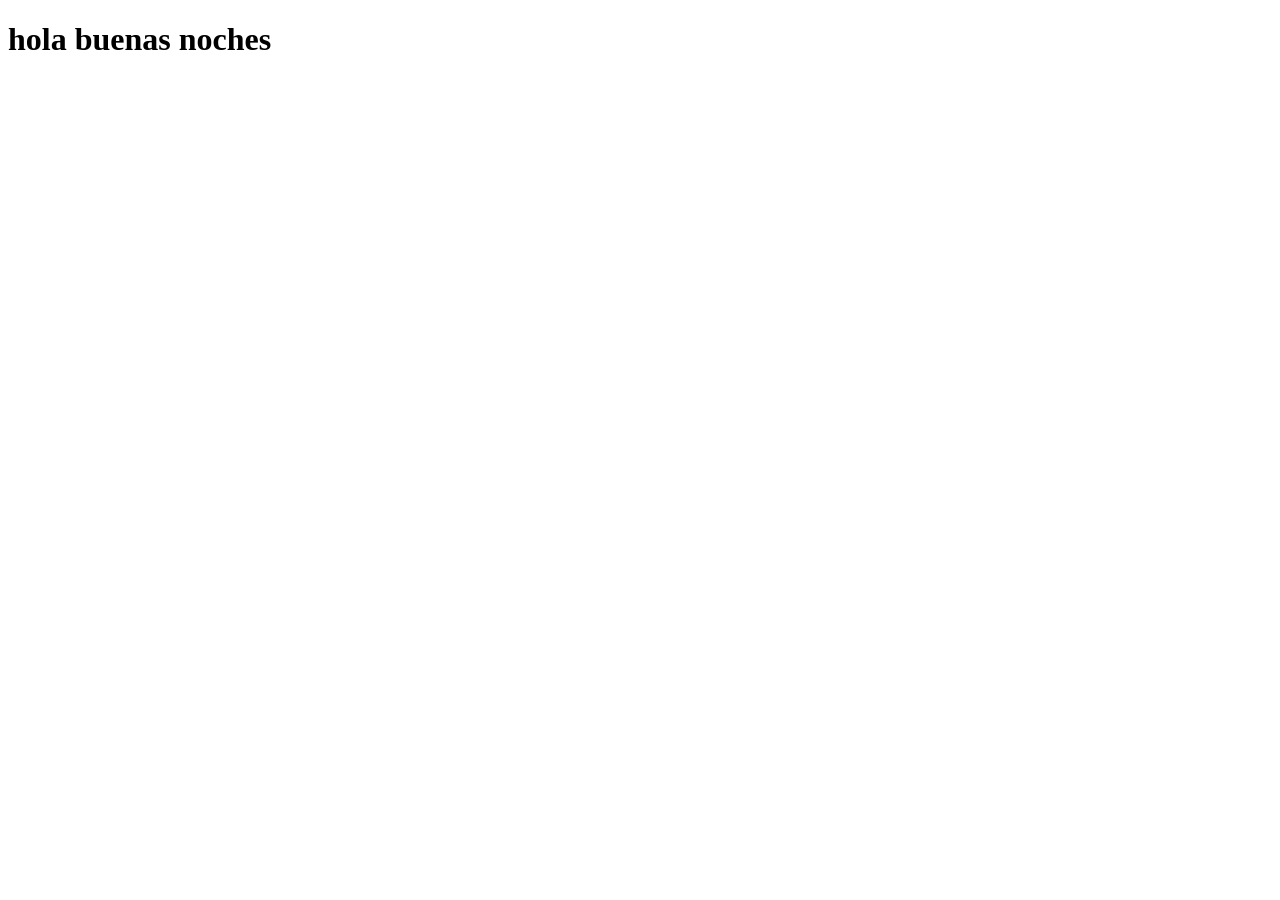
==== index.html @ e84c3168 "Create index.html" ====
<!DOCTYPE html>
<html lang="en">
<head>
    <meta charset="UTF-8">
    <meta name="viewport" content="width=device-width, initial-scale=1.0">
    <title>Document</title>
</head>
<body>
    <h1>hola buenas noches</h1>
</body>
</html>
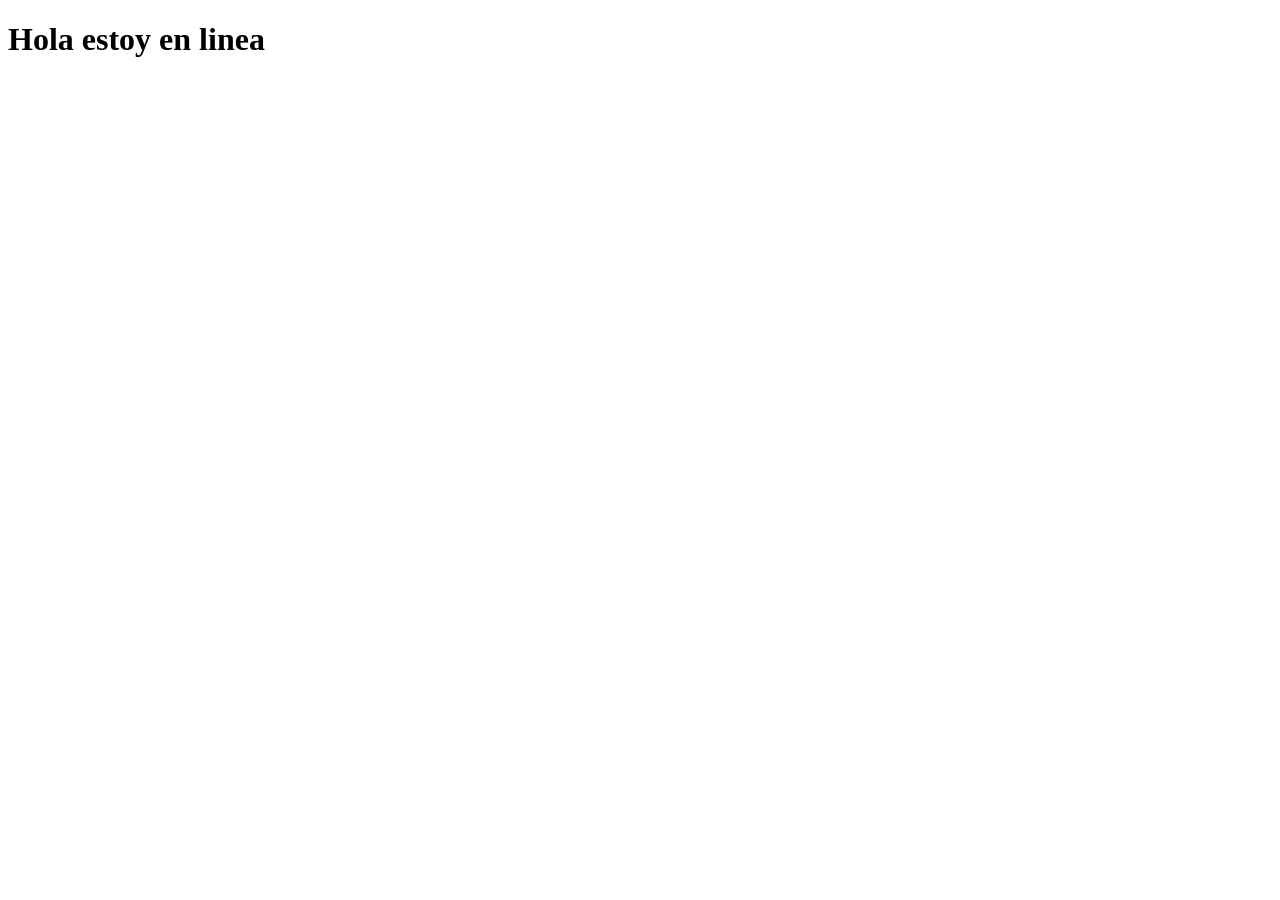
==== commit d1ee4c6e: "Update index.html" ====
--- a/index.html
+++ b/index.html
@@ -3,9 +3,9 @@
 <head>
     <meta charset="UTF-8">
     <meta name="viewport" content="width=device-width, initial-scale=1.0">
-    <title>Document</title>
+    <title>Clase15</title>
 </head>
 <body>
-    <h1>hola buenas noches</h1>
+    <h1>Hola estoy en linea</h1>
 </body>
 </html>
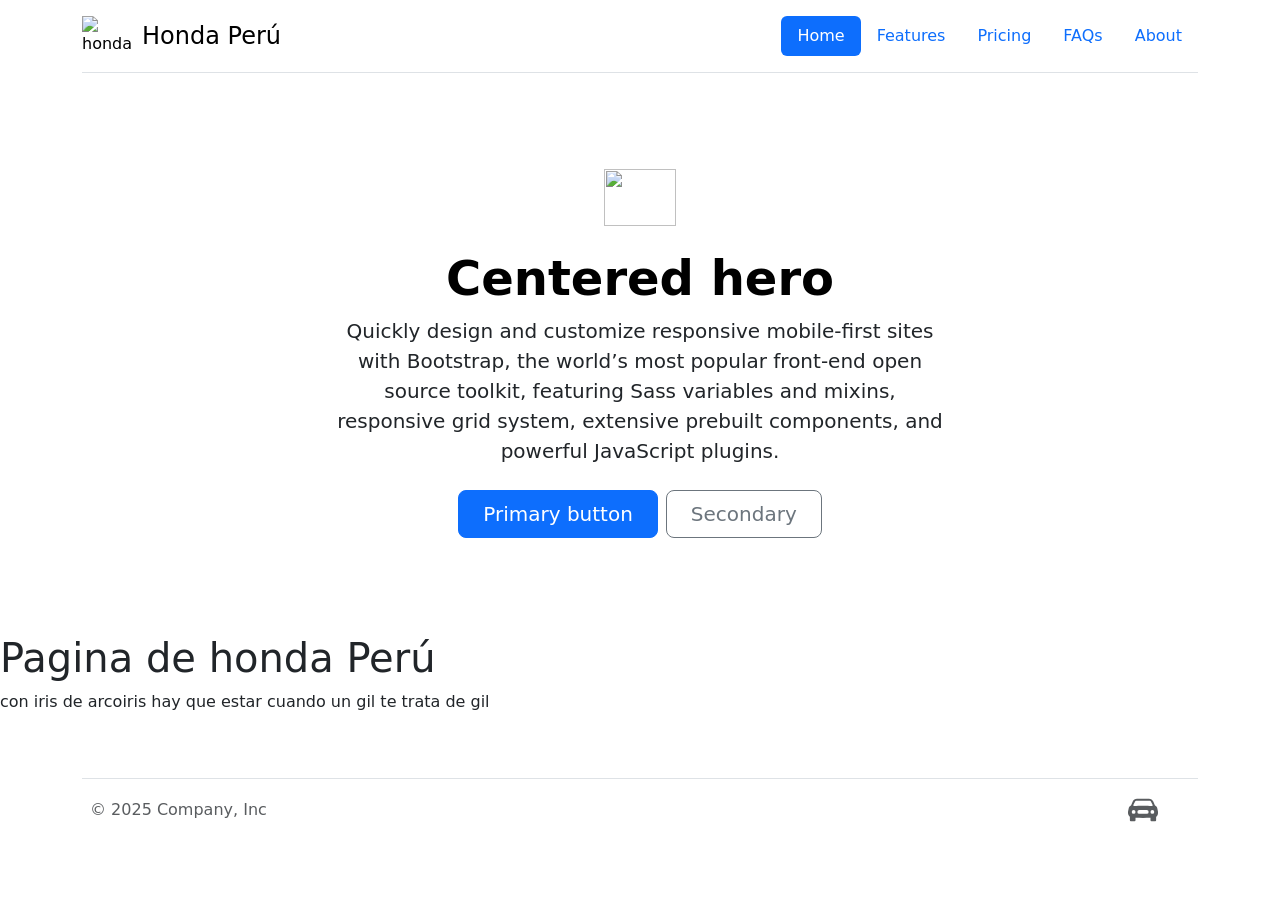
==== commit 13a08cea: "Update index.html" ====
--- a/index.html
+++ b/index.html
@@ -4,8 +4,37 @@
     <meta charset="UTF-8">
     <meta name="viewport" content="width=device-width, initial-scale=1.0">
     <title>Clase15</title>
+    <link rel="stylesheet" href="CSS/bt.css">
+    <link href="https://cdn.jsdelivr.net/npm/bootstrap@5.3.8/dist/css/bootstrap.min.css" rel="stylesheet" integrity="sha384-sRIl4kxILFvY47J16cr9ZwB07vP4J8+LH7qKQnuqkuIAvNWLzeN8tE5YBujZqJLB" crossorigin="anonymous">
 </head>
 <body>
-    <h1>Hola estoy en linea</h1>
+    <div class="container"> 
+        <header class="d-flex flex-wrap justify-content-center py-3 mb-4 border-bottom"> 
+            <a href="/" class="d-flex align-items-center mb-3 mb-md-0 me-md-auto link-body-emphasis text-decoration-none"> 
+                <img src="https://cdn.pixabay.com/photo/2016/08/15/18/18/honda-1596081_1280.png" alt="honda" width="60"> 
+                <span class="fs-4">Honda Perú</span> </a> 
+                <ul class="nav nav-pills"> 
+                    <li class="nav-item"><a href="clase14.html" class="nav-link active" aria-current="page">Home</a></li> 
+                    <li class="nav-item"><a href="social.html" class="nav-link">Features</a></li> 
+                    <li class="nav-item"><a href="#" class="nav-link">Pricing</a></li> 
+                    <li class="nav-item"><a href="#" class="nav-link">FAQs</a></li> 
+                    <li class="nav-item"><a href="#" class="nav-link">About</a></li> </ul> </header> 
+    </div>
+    <div class="px-4 py-5 my-5 text-center"> <img class="d-block mx-auto mb-4" src="/docs/5.3/assets/brand/bootstrap-logo.svg" alt="" width="72" height="57"> <h1 class="display-5 fw-bold text-body-emphasis">Centered hero</h1> <div class="col-lg-6 mx-auto"> <p class="lead mb-4">Quickly design and customize responsive mobile-first sites with Bootstrap, the world’s most popular front-end open source toolkit, featuring Sass variables and mixins, responsive grid system, extensive prebuilt components, and powerful JavaScript plugins.</p> <div class="d-grid gap-2 d-sm-flex justify-content-sm-center"> <button type="button" class="btn btn-primary btn-lg px-4 gap-3">Primary button</button> <button type="button" class="btn btn-outline-secondary btn-lg px-4">Secondary</button> </div> </div> </div>
+    <div class="contenido">
+    <h1>Pagina de honda Perú</h1>
+    <p>con iris de arcoiris hay que estar cuando un gil te trata de gil</p>
+    </div>
+
+    <br>
+    <div class="container"> 
+        <footer class="d-flex flex-wrap justify-content-between align-items-center py-3 my-4 border-top"> <div class="col-md-4 d-flex align-items-center"> 
+            <a href="/" class="mb-3 me-2 mb-md-0 text-body-secondary text-decoration-none lh-1" aria-label="Bootstrap"> 
+            <img src="https://cdn.pixabay.com/photo/2016/08/15/18/18/honda-1596081_1280.png" alt="" width="60">
+                <use xlink:href="#bootstrap"></use></svg> </a>
+                 <span class="mb-3 mb-md-0 text-body-secondary">© 2025 Company, Inc</span> </div> 
+                 <ul class="nav col-md-4 justify-content-end list-unstyled d-flex"> <li class="ms-3"><a class="text-body-secondary" href="#" aria-label="Instagram"><svg xmlns="http://www.w3.org/2000/svg" width="30" height="30" fill="currentColor" class="bi bi-car-front-fill" viewBox="0 0 16 16">
+  <path d="M2.52 3.515A2.5 2.5 0 0 1 4.82 2h6.362c1 0 1.904.596 2.298 1.515l.792 1.848c.075.175.21.319.38.404.5.25.855.715.965 1.262l.335 1.679q.05.242.049.49v.413c0 .814-.39 1.543-1 1.997V13.5a.5.5 0 0 1-.5.5h-2a.5.5 0 0 1-.5-.5v-1.338c-1.292.048-2.745.088-4 .088s-2.708-.04-4-.088V13.5a.5.5 0 0 1-.5.5h-2a.5.5 0 0 1-.5-.5v-1.892c-.61-.454-1-1.183-1-1.997v-.413a2.5 2.5 0 0 1 .049-.49l.335-1.68c.11-.546.465-1.012.964-1.261a.8.8 0 0 0 .381-.404l.792-1.848ZM3 10a1 1 0 1 0 0-2 1 1 0 0 0 0 2m10 0a1 1 0 1 0 0-2 1 1 0 0 0 0 2M6 8a1 1 0 0 0 0 2h4a1 1 0 1 0 0-2zM2.906 5.189a.51.51 0 0 0 .497.731c.91-.073 3.35-.17 4.597-.17s3.688.097 4.597.17a.51.51 0 0 0 .497-.731l-.956-1.913A.5.5 0 0 0 11.691 3H4.309a.5.5 0 0 0-.447.276L2.906 5.19Z"/>
+</svg></a></li> <li class="ms-3"><a class="text-body-secondary" href="#" aria-label="Facebook"><svg class="bi" width="24" height="24"><use xlink:href="#facebook"></use></svg></a></li> </ul> </footer> </div>
 </body>
 </html>
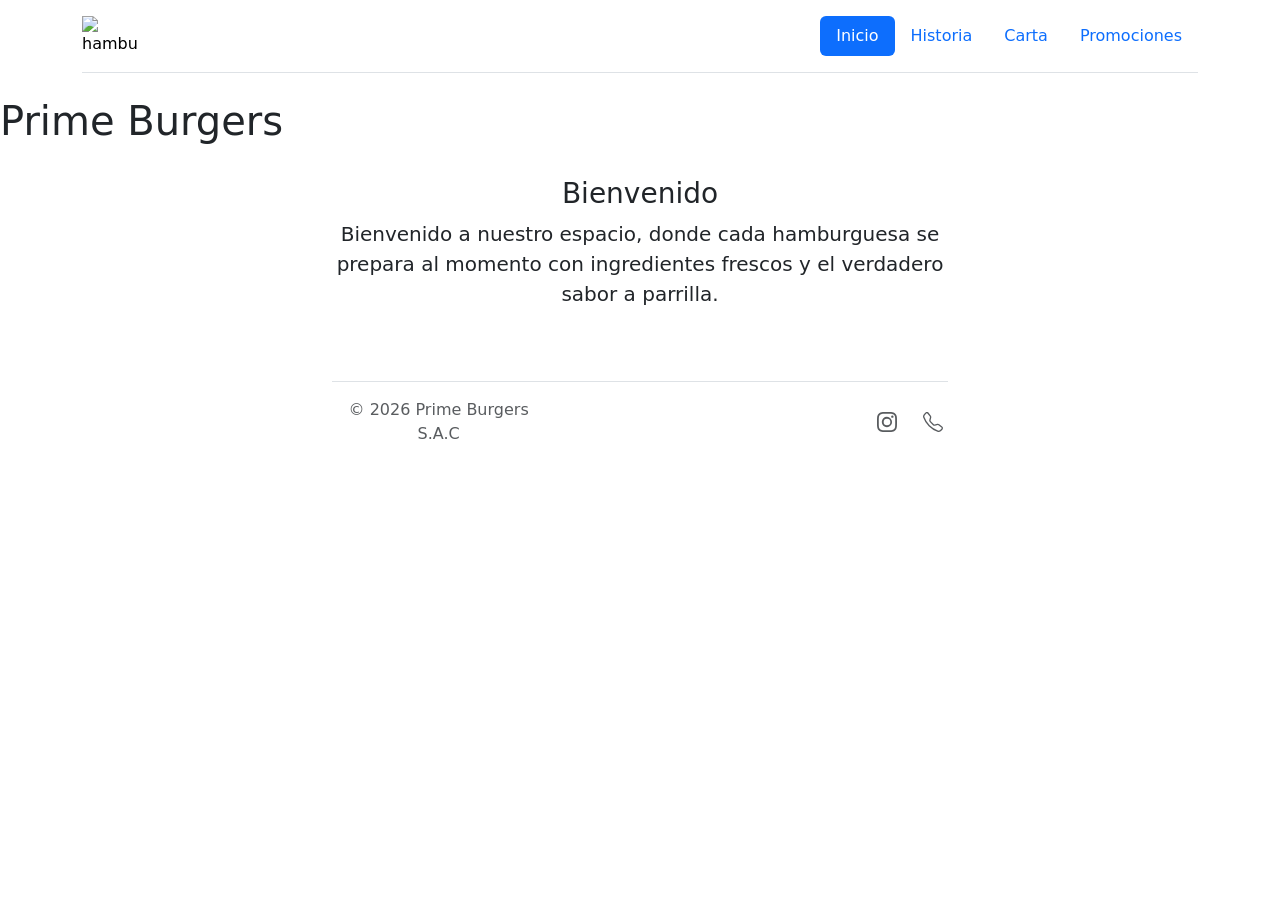
==== commit e0b7cc2e: "Update index.html" ====
--- a/index.html
+++ b/index.html
@@ -3,38 +3,52 @@
 <head>
     <meta charset="UTF-8">
     <meta name="viewport" content="width=device-width, initial-scale=1.0">
-    <title>Clase15</title>
-    <link rel="stylesheet" href="CSS/bt.css">
+    <title>Prime Burgers</title>
+    <link rel="stylesheet" href="CSS/ham.css">
+    <link rel="preconnect" href="https://fonts.googleapis.com">
+<link rel="preconnect" href="https://fonts.gstatic.com" crossorigin>
+<link href="https://fonts.googleapis.com/css2?family=Bungee&family=Bungee+Spice&display=swap" rel="stylesheet">
+   
     <link href="https://cdn.jsdelivr.net/npm/bootstrap@5.3.8/dist/css/bootstrap.min.css" rel="stylesheet" integrity="sha384-sRIl4kxILFvY47J16cr9ZwB07vP4J8+LH7qKQnuqkuIAvNWLzeN8tE5YBujZqJLB" crossorigin="anonymous">
 </head>
 <body>
-    <div class="container"> 
-        <header class="d-flex flex-wrap justify-content-center py-3 mb-4 border-bottom"> 
-            <a href="/" class="d-flex align-items-center mb-3 mb-md-0 me-md-auto link-body-emphasis text-decoration-none"> 
-                <img src="https://cdn.pixabay.com/photo/2016/08/15/18/18/honda-1596081_1280.png" alt="honda" width="60"> 
-                <span class="fs-4">Honda Perú</span> </a> 
-                <ul class="nav nav-pills"> 
-                    <li class="nav-item"><a href="clase14.html" class="nav-link active" aria-current="page">Home</a></li> 
-                    <li class="nav-item"><a href="social.html" class="nav-link">Features</a></li> 
-                    <li class="nav-item"><a href="#" class="nav-link">Pricing</a></li> 
-                    <li class="nav-item"><a href="#" class="nav-link">FAQs</a></li> 
-                    <li class="nav-item"><a href="#" class="nav-link">About</a></li> </ul> </header> 
-    </div>
-    <div class="px-4 py-5 my-5 text-center"> <img class="d-block mx-auto mb-4" src="/docs/5.3/assets/brand/bootstrap-logo.svg" alt="" width="72" height="57"> <h1 class="display-5 fw-bold text-body-emphasis">Centered hero</h1> <div class="col-lg-6 mx-auto"> <p class="lead mb-4">Quickly design and customize responsive mobile-first sites with Bootstrap, the world’s most popular front-end open source toolkit, featuring Sass variables and mixins, responsive grid system, extensive prebuilt components, and powerful JavaScript plugins.</p> <div class="d-grid gap-2 d-sm-flex justify-content-sm-center"> <button type="button" class="btn btn-primary btn-lg px-4 gap-3">Primary button</button> <button type="button" class="btn btn-outline-secondary btn-lg px-4">Secondary</button> </div> </div> </div>
-    <div class="contenido">
-    <h1>Pagina de honda Perú</h1>
-    <p>con iris de arcoiris hay que estar cuando un gil te trata de gil</p>
-    </div>
-
-    <br>
-    <div class="container"> 
-        <footer class="d-flex flex-wrap justify-content-between align-items-center py-3 my-4 border-top"> <div class="col-md-4 d-flex align-items-center"> 
+    <div class="container">
+         <header class="d-flex flex-wrap justify-content-center py-3 mb-4 border-bottom"> 
+            <a href="/" class="d-flex align-items-center mb-3 mb-md-0 me-md-auto link-body-emphasis text-decoration-none">
+                 <img src="Logo de hamburguesa con estilo caricatura.png" alt="hamburguesa" width="55"> 
+                 <span class="fs-4"></span> </a> 
+                 <ul class="nav nav-pills"> 
+                    <li class="nav-item"><a href="index.html" class="nav-link active" aria-current="page">Inicio</a></li> 
+                    <li class="nav-item"><a href="historia.html" class="nav-link">Historia</a></li> 
+                    <li class="nav-item"><a href="carta.html" class="nav-link">Carta</a></li>
+                    <li class="nav-item"><a href="promociones.html" class="nav-link">Promociones</a></li> 
+                     </ul> </header> </div>
+<div class="nombre">            
+<h1>Prime Burgers</h1>
+   </div> 
+<div class=" text-center"> 
+    <img src="Logo de hamburguesa con estilo caricatura.png" alt="" width="300"> 
+     <div class="col-lg-6 mx-auto">
+        <div class="hola">
+        <h3>Bienvenido</h3> 
+        </div>
+        <div class="bienvenida">
+        <p class="lead mb-4">Bienvenido a nuestro espacio, donde cada hamburguesa se prepara al momento con ingredientes frescos y el verdadero sabor a parrilla.</p> 
+        </div>
+        <br>
+    <div class="container">
+         <footer class="d-flex flex-wrap justify-content-between align-items-center py-3 my-4 border-top"> <div class="col-md-4 d-flex align-items-center"> 
             <a href="/" class="mb-3 me-2 mb-md-0 text-body-secondary text-decoration-none lh-1" aria-label="Bootstrap"> 
-            <img src="https://cdn.pixabay.com/photo/2016/08/15/18/18/honda-1596081_1280.png" alt="" width="60">
-                <use xlink:href="#bootstrap"></use></svg> </a>
-                 <span class="mb-3 mb-md-0 text-body-secondary">© 2025 Company, Inc</span> </div> 
-                 <ul class="nav col-md-4 justify-content-end list-unstyled d-flex"> <li class="ms-3"><a class="text-body-secondary" href="#" aria-label="Instagram"><svg xmlns="http://www.w3.org/2000/svg" width="30" height="30" fill="currentColor" class="bi bi-car-front-fill" viewBox="0 0 16 16">
-  <path d="M2.52 3.515A2.5 2.5 0 0 1 4.82 2h6.362c1 0 1.904.596 2.298 1.515l.792 1.848c.075.175.21.319.38.404.5.25.855.715.965 1.262l.335 1.679q.05.242.049.49v.413c0 .814-.39 1.543-1 1.997V13.5a.5.5 0 0 1-.5.5h-2a.5.5 0 0 1-.5-.5v-1.338c-1.292.048-2.745.088-4 .088s-2.708-.04-4-.088V13.5a.5.5 0 0 1-.5.5h-2a.5.5 0 0 1-.5-.5v-1.892c-.61-.454-1-1.183-1-1.997v-.413a2.5 2.5 0 0 1 .049-.49l.335-1.68c.11-.546.465-1.012.964-1.261a.8.8 0 0 0 .381-.404l.792-1.848ZM3 10a1 1 0 1 0 0-2 1 1 0 0 0 0 2m10 0a1 1 0 1 0 0-2 1 1 0 0 0 0 2M6 8a1 1 0 0 0 0 2h4a1 1 0 1 0 0-2zM2.906 5.189a.51.51 0 0 0 .497.731c.91-.073 3.35-.17 4.597-.17s3.688.097 4.597.17a.51.51 0 0 0 .497-.731l-.956-1.913A.5.5 0 0 0 11.691 3H4.309a.5.5 0 0 0-.447.276L2.906 5.19Z"/>
-</svg></a></li> <li class="ms-3"><a class="text-body-secondary" href="#" aria-label="Facebook"><svg class="bi" width="24" height="24"><use xlink:href="#facebook"></use></svg></a></li> </ul> </footer> </div>
+                <img src="Logo de hamburguesa con estilo caricatura.png" alt="" width="50"> 
+            </a> <span class="mb-3 mb-md-0 text-body-secondary">© 2026 Prime Burgers S.A.C</span> </div> 
+            <ul class="nav col-md-4 justify-content-end list-unstyled d-flex"> 
+                <li class="ms-3"><a class="text-body-secondary" href="#" aria-label="Instagram"><svg xmlns="http://www.w3.org/2000/svg" width="30" height="20" fill="currentColor" class="bi bi-instagram" viewBox="0 0 16 16">
+  <path d="M8 0C5.829 0 5.556.01 4.703.048 3.85.088 3.269.222 2.76.42a3.9 3.9 0 0 0-1.417.923A3.9 3.9 0 0 0 .42 2.76C.222 3.268.087 3.85.048 4.7.01 5.555 0 5.827 0 8.001c0 2.172.01 2.444.048 3.297.04.852.174 1.433.372 1.942.205.526.478.972.923 1.417.444.445.89.719 1.416.923.51.198 1.09.333 1.942.372C5.555 15.99 5.827 16 8 16s2.444-.01 3.298-.048c.851-.04 1.434-.174 1.943-.372a3.9 3.9 0 0 0 1.416-.923c.445-.445.718-.891.923-1.417.197-.509.332-1.09.372-1.942C15.99 10.445 16 10.173 16 8s-.01-2.445-.048-3.299c-.04-.851-.175-1.433-.372-1.941a3.9 3.9 0 0 0-.923-1.417A3.9 3.9 0 0 0 13.24.42c-.51-.198-1.092-.333-1.943-.372C10.443.01 10.172 0 7.998 0zm-.717 1.442h.718c2.136 0 2.389.007 3.232.046.78.035 1.204.166 1.486.275.373.145.64.319.92.599s.453.546.598.92c.11.281.24.705.275 1.485.039.843.047 1.096.047 3.231s-.008 2.389-.047 3.232c-.035.78-.166 1.203-.275 1.485a2.5 2.5 0 0 1-.599.919c-.28.28-.546.453-.92.598-.28.11-.704.24-1.485.276-.843.038-1.096.047-3.232.047s-2.39-.009-3.233-.047c-.78-.036-1.203-.166-1.485-.276a2.5 2.5 0 0 1-.92-.598 2.5 2.5 0 0 1-.6-.92c-.109-.281-.24-.705-.275-1.485-.038-.843-.046-1.096-.046-3.233s.008-2.388.046-3.231c.036-.78.166-1.204.276-1.486.145-.373.319-.64.599-.92s.546-.453.92-.598c.282-.11.705-.24 1.485-.276.738-.034 1.024-.044 2.515-.045zm4.988 1.328a.96.96 0 1 0 0 1.92.96.96 0 0 0 0-1.92m-4.27 1.122a4.109 4.109 0 1 0 0 8.217 4.109 4.109 0 0 0 0-8.217m0 1.441a2.667 2.667 0 1 1 0 5.334 2.667 2.667 0 0 1 0-5.334"/>
+</svg></a></li>
+                 <li class="ms-3"><a class="text-body-secondary" href="#" aria-label="Telefono"><svg xmlns="http://www.w3.org/2000/svg" width="30" height="20" fill="currentColor" class="bi bi-telephone" viewBox="0 0 16 16">
+  <path d="M3.654 1.328a.678.678 0 0 0-1.015-.063L1.605 2.3c-.483.484-.661 1.169-.45 1.77a17.6 17.6 0 0 0 4.168 6.608 17.6 17.6 0 0 0 6.608 4.168c.601.211 1.286.033 1.77-.45l1.034-1.034a.678.678 0 0 0-.063-1.015l-2.307-1.794a.68.68 0 0 0-.58-.122l-2.19.547a1.75 1.75 0 0 1-1.657-.459L5.482 8.062a1.75 1.75 0 0 1-.46-1.657l.548-2.19a.68.68 0 0 0-.122-.58zM1.884.511a1.745 1.745 0 0 1 2.612.163L6.29 2.98c.329.423.445.974.315 1.494l-.547 2.19a.68.68 0 0 0 .178.643l2.457 2.457a.68.68 0 0 0 .644.178l2.189-.547a1.75 1.75 0 0 1 1.494.315l2.306 1.794c.829.645.905 1.87.163 2.611l-1.034 1.034c-.74.74-1.846 1.065-2.877.702a18.6 18.6 0 0 1-7.01-4.42 18.6 18.6 0 0 1-4.42-7.009c-.362-1.03-.037-2.137.703-2.877z"/>
+</svg></a></li> 
+                </ul> </footer> 
+            </div>
 </body>
 </html>
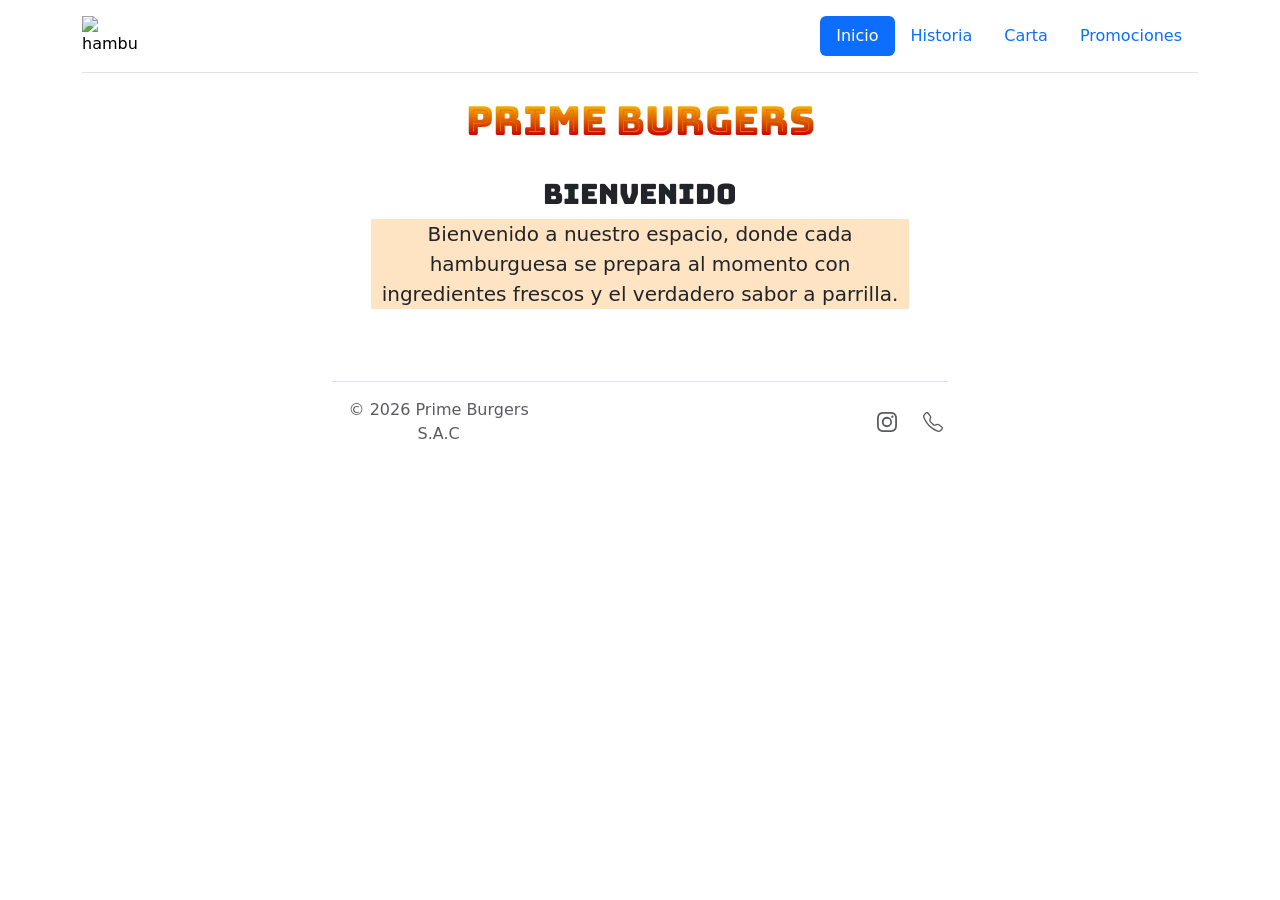
==== commit ad6d5a1b: "Update index.html" ====
--- a/index.html
+++ b/index.html
@@ -4,7 +4,7 @@
     <meta charset="UTF-8">
     <meta name="viewport" content="width=device-width, initial-scale=1.0">
     <title>Prime Burgers</title>
-    <link rel="stylesheet" href="CSS/ham.css">
+    <link rel="stylesheet" href="ham.css">
     <link rel="preconnect" href="https://fonts.googleapis.com">
 <link rel="preconnect" href="https://fonts.gstatic.com" crossorigin>
 <link href="https://fonts.googleapis.com/css2?family=Bungee&family=Bungee+Spice&display=swap" rel="stylesheet">
--- a/ham.css
+++ b/ham.css
@@ -0,0 +1,47 @@
+.nombre{
+    text-align: center; 
+  font-family: "Bungee Spice", sans-serif;
+  font-weight: 400;
+  font-style: normal;
+}
+.hola{
+  font-family: "Bungee", sans-serif;
+  font-weight: 400;
+  font-style: normal;
+}
+.bienvenida{
+    background-color: bisque;
+    margin-left: 8%;
+    margin-right: 8%;
+}
+.his{
+    margin-left: 5%;
+    
+    font-family: "Bungee", sans-serif;
+  font-weight: 400;
+  font-style: normal;
+}
+.ht{
+    background-color: ghostwhite;
+    margin-left: 10%;
+    margin-right: 10%;
+}
+.ca{
+    margin-left: 10%;
+    font-family: "Bungee", sans-serif;
+  font-weight: 400;
+  font-style: normal;
+
+}
+.re{
+    margin-left: 15%;
+}
+.pro{
+    margin-left: 10%;
+    font-family: "Bungee", sans-serif;
+  font-weight: 400;
+  font-style: normal;
+}
+.mociones{
+    margin-left: 15%;
+}
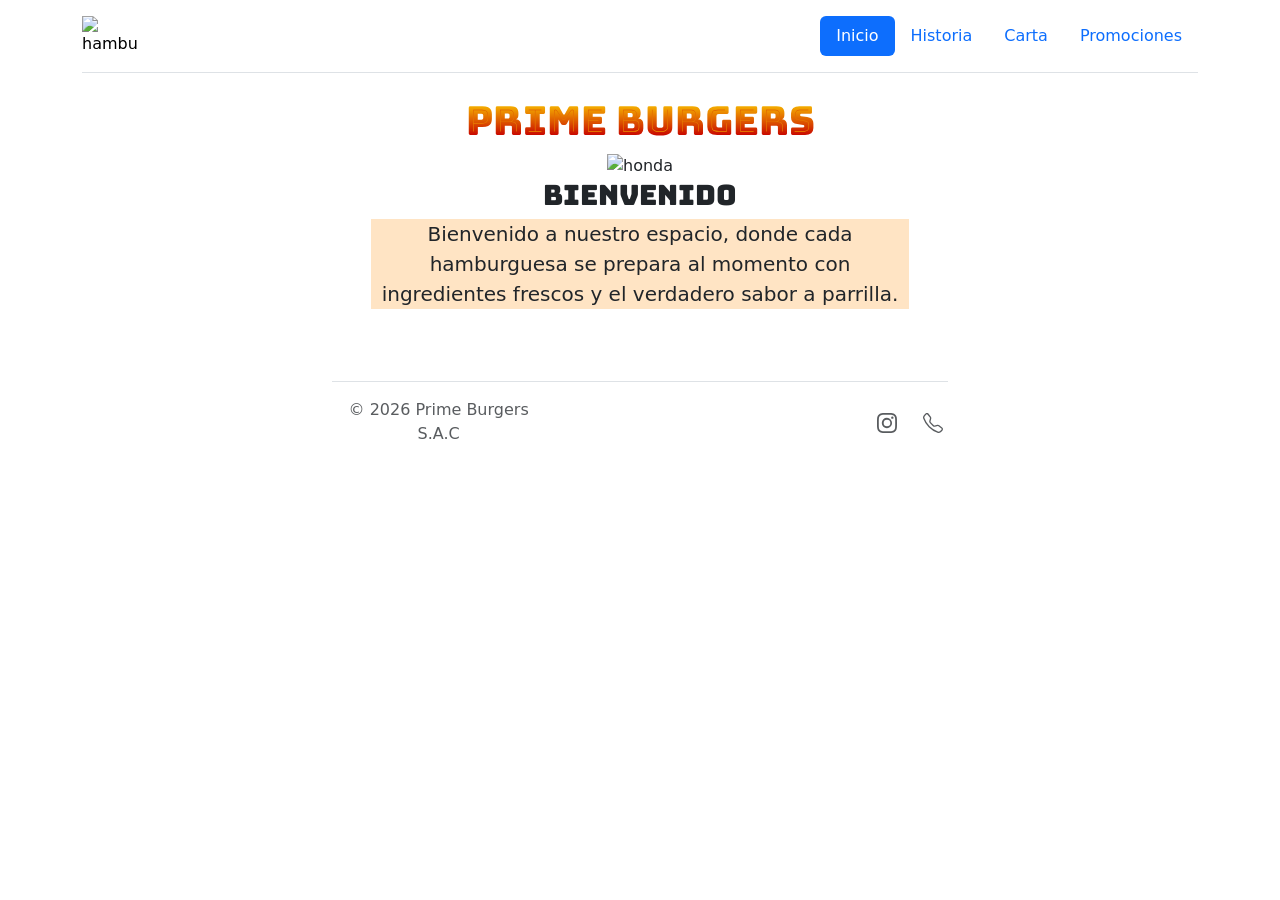
==== commit b077c50e: "Update index.html" ====
--- a/index.html
+++ b/index.html
@@ -27,7 +27,7 @@
 <h1>Prime Burgers</h1>
    </div> 
 <div class=" text-center"> 
-    <img src="Logo de hamburguesa con estilo caricatura.png" alt="" width="300"> 
+     <img src="https://cdn.pixabay.com/photo/2016/08/15/18/18/honda-1596081_1280.png" alt="honda" width="60">
      <div class="col-lg-6 mx-auto">
         <div class="hola">
         <h3>Bienvenido</h3> 
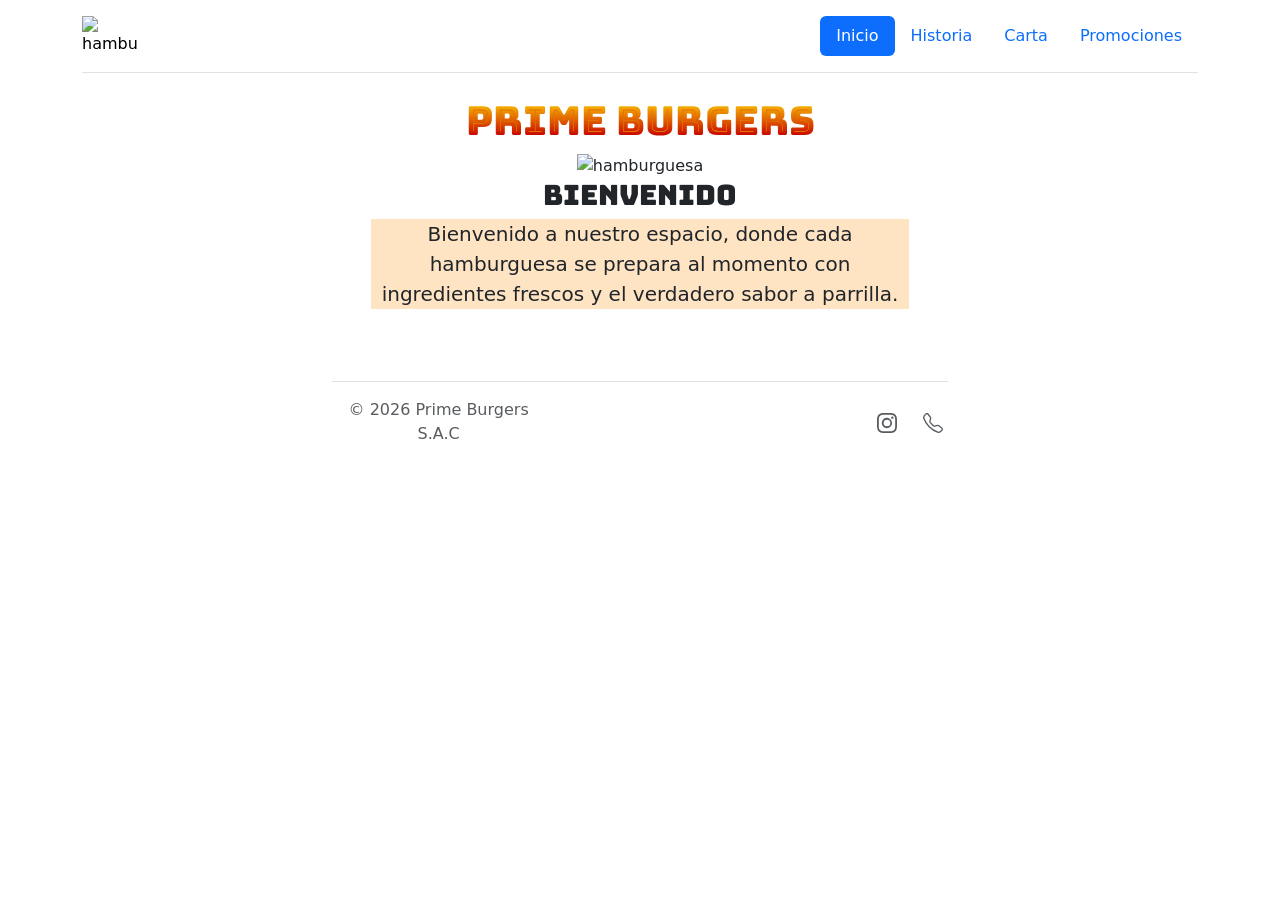
==== commit fee654e2: "Update index.html" ====
--- a/index.html
+++ b/index.html
@@ -27,7 +27,7 @@
 <h1>Prime Burgers</h1>
    </div> 
 <div class=" text-center"> 
-     <img src="https://cdn.pixabay.com/photo/2016/08/15/18/18/honda-1596081_1280.png" alt="honda" width="60">
+     <img src="Logo de hamburguesa con estilo caricatura.png" alt="hamburguesa" width="300"> 
      <div class="col-lg-6 mx-auto">
         <div class="hola">
         <h3>Bienvenido</h3> 
